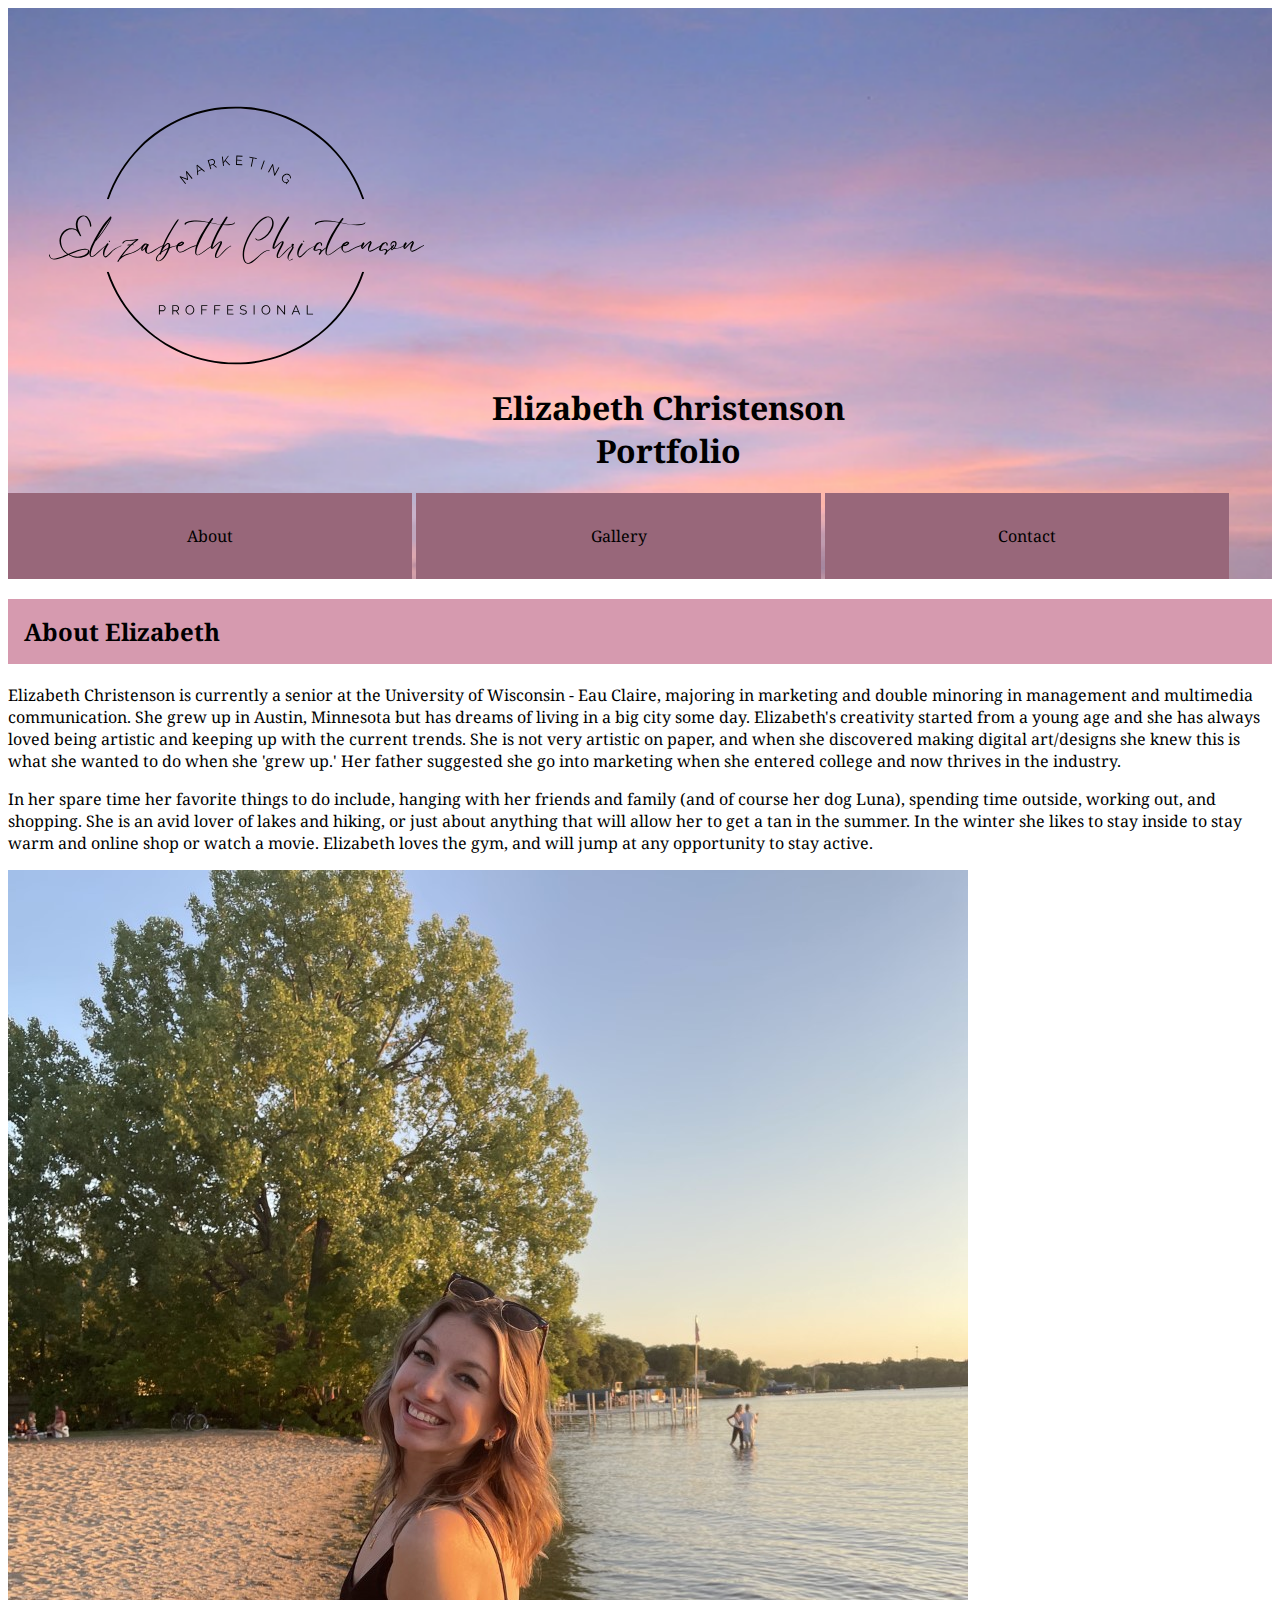
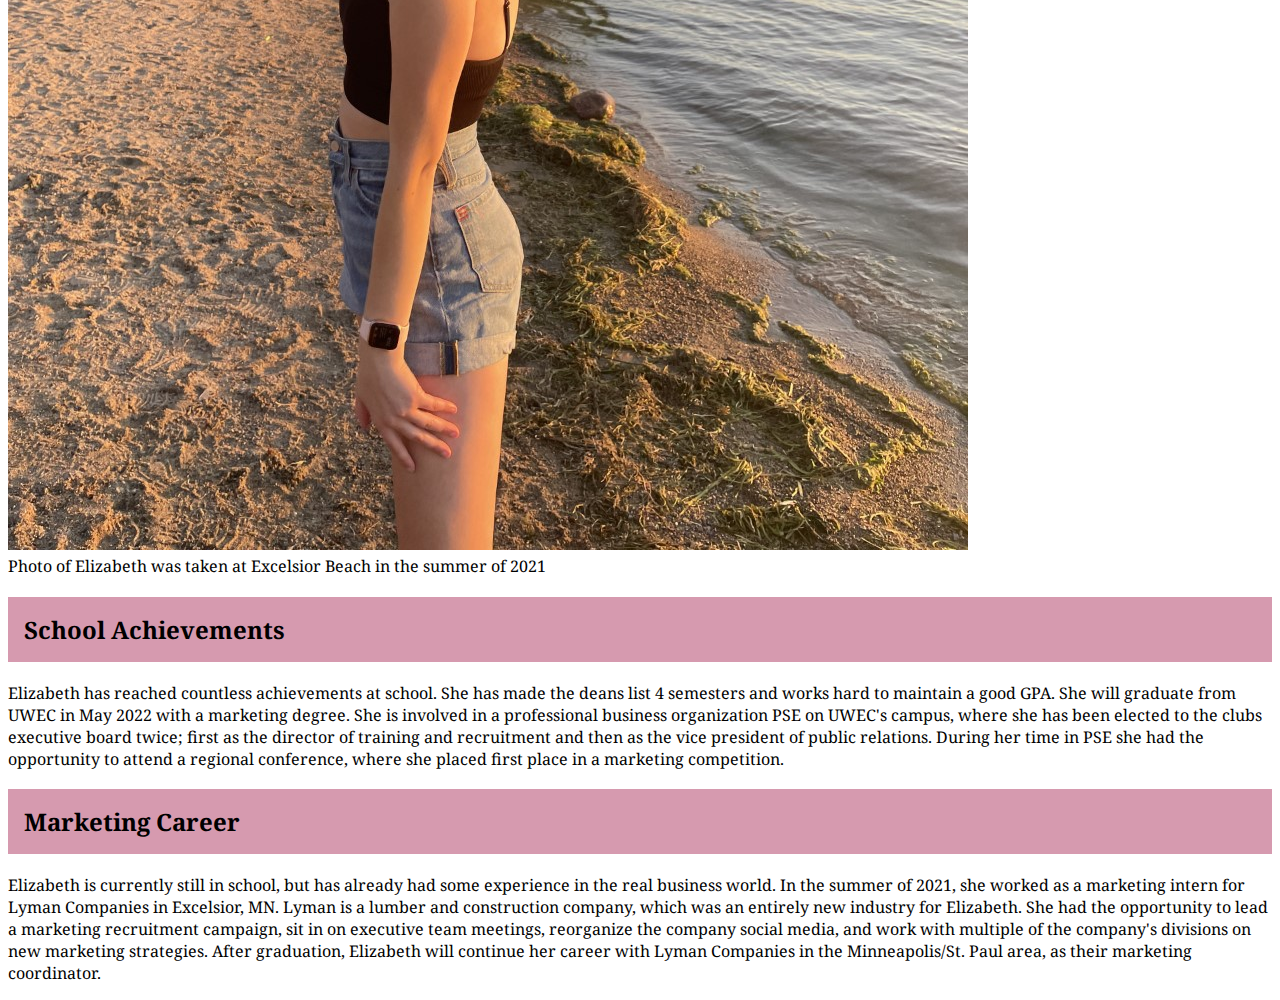
==== Portfolio Design/index.html @ 51850fca "portfolio" ====
<!DOCTYPE html>
<html lang="en">
<head>
    <meta charset="UTF-8">
    <meta http-equiv="X-UA-Compatible" content="IE=edge">
    <meta name="viewport" content="width=device-width, initial-scale=1.0">
    <title>Portfolio</title>
    <link rel="stylesheet" href="styles.css">
    <link rel="preconnect" href="https://fonts.googleapis.com">
    <link rel="preconnect" href="https://fonts.gstatic.com" crossorigin>
    <link href="https://fonts.googleapis.com/css2?family=Noto+Serif&display=swap" rel="stylesheet">
</head>
<body>
    <header>
        <Div>
        <img src="images/Portfolio Logo.svg" alt="logo">
        <h1>Elizabeth Christenson Portfolio</h1></Div>
        <nav>
            <a href="index.html">About</a>
            <a href="gallery.html">Gallery</a>
            <a href="contact.html">Contact</a>
        </nav>
    </header>
    <main>
        <section>
            <h2 id="about">About Elizabeth</h2>
            <p>
                Elizabeth Christenson is currently a senior at the University of Wisconsin - Eau Claire, majoring in marketing and double minoring in management and multimedia communication. She grew up in Austin, Minnesota but has dreams of living in a big city some day. Elizabeth's creativity started from a young age and she has always loved being artistic and keeping up with the current trends. She is not very artistic on paper, and when she discovered making digital art/designs she knew this is what she wanted to do when she 'grew up.' Her father suggested she go into marketing when she entered college and now thrives in the industry. 
            </p>
            <p>
                In her spare time her favorite things to do include, hanging with her friends and family (and of course her dog Luna), spending time outside, working out, and shopping. She is an avid lover of lakes and hiking, or just about anything that will allow her to get a tan in the summer. In the winter she likes to stay inside to stay warm and online shop or watch a movie. Elizabeth loves the gym, and will jump at any opportunity to stay active. 
            </p>
            <img src="images/elizabethonbeach.jpg" alt="Elizabeth on beach">
            <footer>Photo of Elizabeth was taken at Excelsior Beach in the summer of 2021</footer>
        </section>
        <section>
            <h2 id="school">School Achievements</h2>
            <p>
                Elizabeth has reached countless achievements at school. She has made the deans list 4 semesters and works hard to maintain a good GPA. She will graduate from UWEC in May 2022 with a marketing degree. She is involved in a professional business organization PSE on UWEC's campus, where she has been elected to the clubs executive board twice; first as the director of training and recruitment and then as the vice president of public relations. During her time in PSE she had the opportunity to attend a regional conference, where she placed first place in a marketing competition.    
            </p>
        </section>
        <section>
            <h2 id="marketing">Marketing Career</h2>
            <p>
                Elizabeth is currently still in school, but has already had some experience in the real business world. In the summer of 2021, she worked as a marketing intern for Lyman Companies in Excelsior, MN.  Lyman is a lumber and construction company, which was an entirely new industry for Elizabeth. She had the opportunity to lead a marketing recruitment campaign, sit in on executive team meetings, reorganize the company social media, and work with multiple of the company's divisions on new marketing strategies. After graduation, Elizabeth will continue her career with Lyman Companies in the Minneapolis/St. Paul area, as their marketing coordinator. 
            </p>
        </section>
    </main>
</body>
</html>
---- Portfolio Design/styles.css ----
header{
    background-image: url(images/backgroundsunset.png);
    font-family:'Noto Serif', serif ;
    display: flex;
    flex-wrap: wrap;
    background-size: cover;
}
header img{
    width: 45%;
}
nav{
    flex-basis: 100%;
}
header h1{
    display: inline-block;
    width: 40%;
    text-align: center;
}
header>nav>a{
    background-color: #98677a;
    color: black;
    text-decoration: none;
    padding: 2rem 0;
    display: inline-block;
    width: 32%;
    text-align: center;
}
header>nav{
    padding-top: 0;
    padding-bottom: 0;
    padding-right: 0;
    padding-left: 0;
}
body{
    font-family: 'Noto Serif', serif ;
    margin: 2;
}
img{
    max-width: 100%;
}
#about{
    background-color: #d69aaf;
    padding: 1rem;
}
#school{
    background-color: #d69aaf;
    padding: 1rem;
}
#marketing{
    background-color: #d69aaf;
    padding: 1rem;
}
#gallery{
    background-color: #d69aaf;
    padding: 1rem;
}
#intern{
    background-color: #d69aaf;
    padding: 1rem;
}
#pse{
    background-color: #d69aaf;
    padding: 1rem;
}
#schoolcontent{
    background-color: #d69aaf;
    padding: 1rem;
}
#contact{
    background-color: #d69aaf;
    padding: 1rem;
}
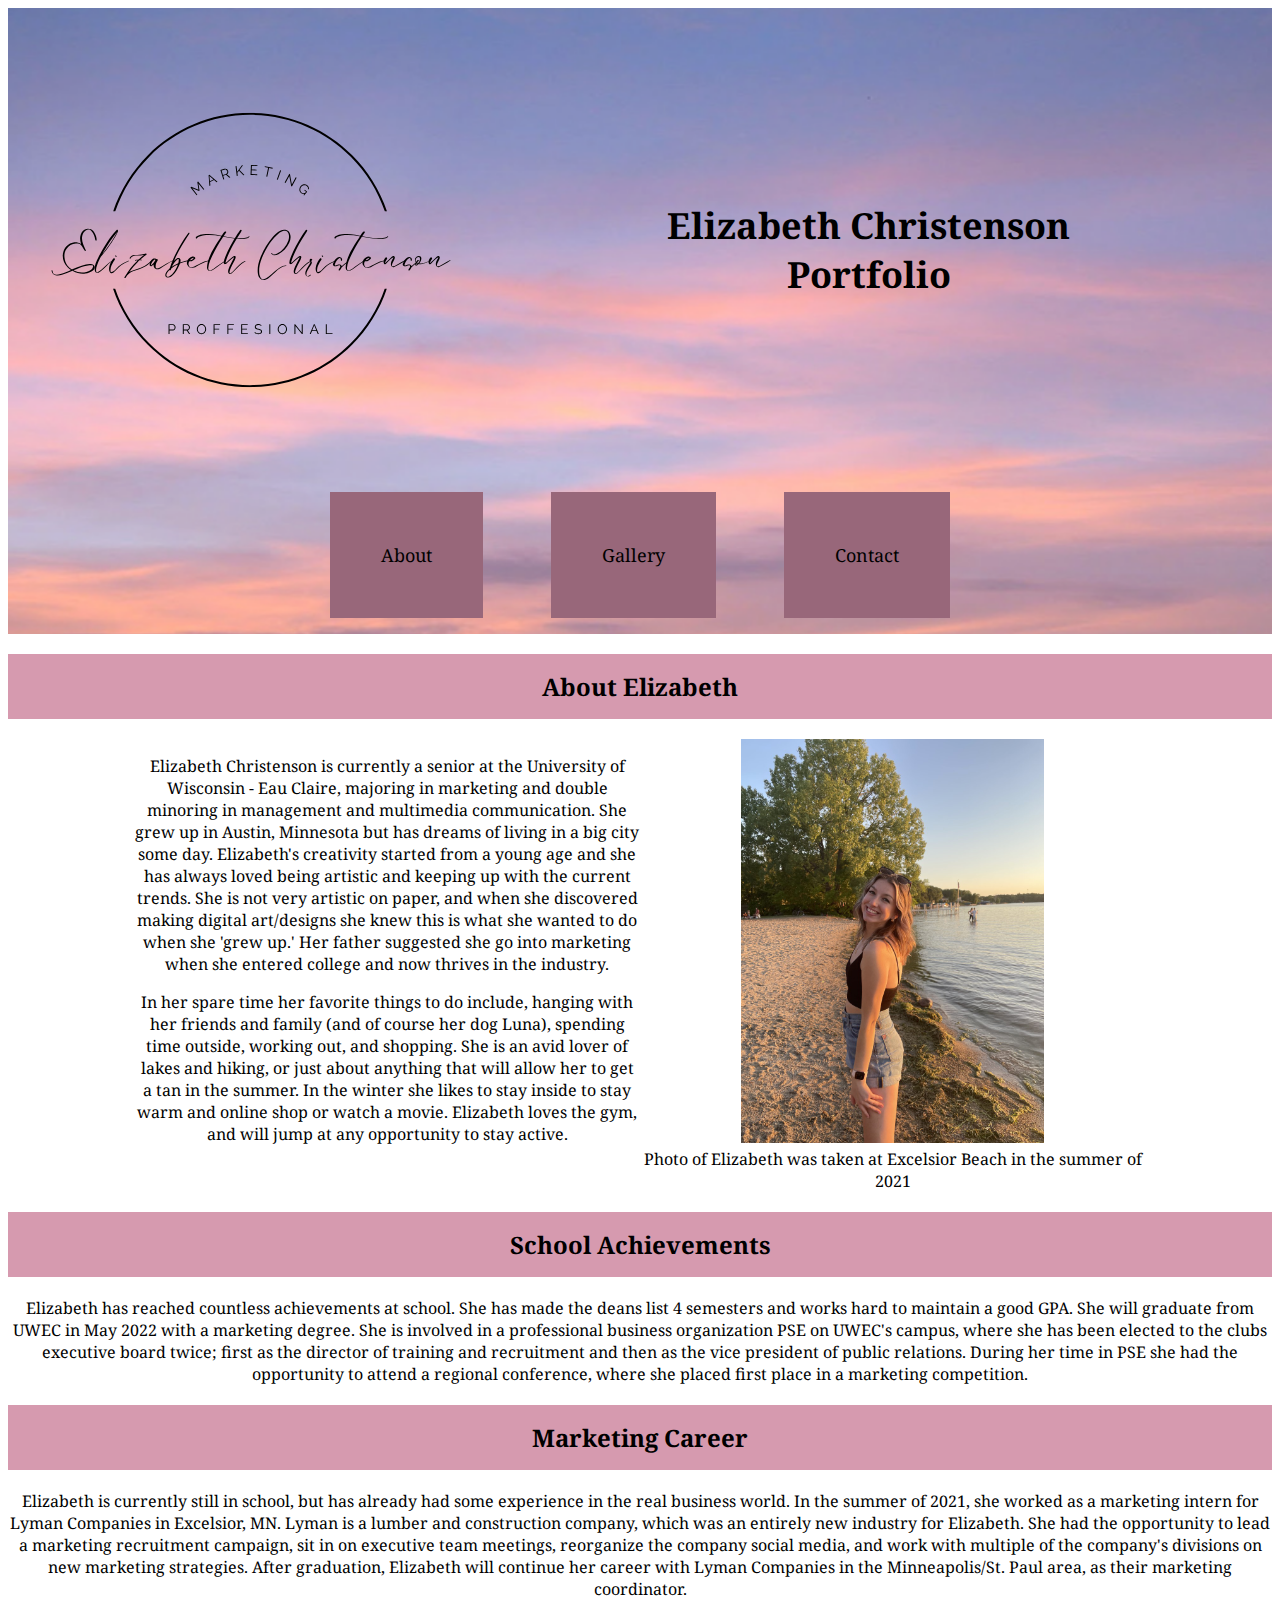
==== commit 8721b8aa: "portfolio" ====
--- a/Portfolio Design/index.html
+++ b/Portfolio Design/index.html
@@ -9,10 +9,19 @@
     <link rel="preconnect" href="https://fonts.googleapis.com">
     <link rel="preconnect" href="https://fonts.gstatic.com" crossorigin>
     <link href="https://fonts.googleapis.com/css2?family=Noto+Serif&display=swap" rel="stylesheet">
+    <link rel="apple-touch-icon" sizes="180x180" href="images/apple-touch-icon.png">
+    <link rel="icon" type="image/png" sizes="32x32" href="images/favicon-32x32.png">
+    <link rel="icon" type="image/png" sizes="16x16" href="images/favicon-16x16.png">
+    <link rel="manifest" href="images/site.webmanifest">
+    <link rel="mask-icon" href="images/safari-pinned-tab.svg" color="#5bbad5">
+    <link rel="shortcut icon" href="images/favicon.ico">
+    <meta name="msapplication-TileColor" content="#da532c">
+    <meta name="msapplication-config" content="images/browserconfig.xml">
+    <meta name="theme-color" content="#ffffff">
 </head>
 <body>
     <header>
-        <Div>
+        <Div >
         <img src="images/Portfolio Logo.svg" alt="logo">
         <h1>Elizabeth Christenson Portfolio</h1></Div>
         <nav>
@@ -22,24 +31,25 @@
         </nav>
     </header>
     <main>
-        <section>
+        <section class="about">
             <h2 id="about">About Elizabeth</h2>
-            <p>
+            
+            <div><p>
                 Elizabeth Christenson is currently a senior at the University of Wisconsin - Eau Claire, majoring in marketing and double minoring in management and multimedia communication. She grew up in Austin, Minnesota but has dreams of living in a big city some day. Elizabeth's creativity started from a young age and she has always loved being artistic and keeping up with the current trends. She is not very artistic on paper, and when she discovered making digital art/designs she knew this is what she wanted to do when she 'grew up.' Her father suggested she go into marketing when she entered college and now thrives in the industry. 
             </p>
             <p>
                 In her spare time her favorite things to do include, hanging with her friends and family (and of course her dog Luna), spending time outside, working out, and shopping. She is an avid lover of lakes and hiking, or just about anything that will allow her to get a tan in the summer. In the winter she likes to stay inside to stay warm and online shop or watch a movie. Elizabeth loves the gym, and will jump at any opportunity to stay active. 
-            </p>
-            <img src="images/elizabethonbeach.jpg" alt="Elizabeth on beach">
-            <footer>Photo of Elizabeth was taken at Excelsior Beach in the summer of 2021</footer>
+            </p></div>
+            <div><img src="images/elizabethonbeach.jpg" alt="Elizabeth on beach">
+            <footer>Photo of Elizabeth was taken at Excelsior Beach in the summer of 2021</footer></div>
         </section>
-        <section>
+        <section class="school">
             <h2 id="school">School Achievements</h2>
             <p>
                 Elizabeth has reached countless achievements at school. She has made the deans list 4 semesters and works hard to maintain a good GPA. She will graduate from UWEC in May 2022 with a marketing degree. She is involved in a professional business organization PSE on UWEC's campus, where she has been elected to the clubs executive board twice; first as the director of training and recruitment and then as the vice president of public relations. During her time in PSE she had the opportunity to attend a regional conference, where she placed first place in a marketing competition.    
             </p>
         </section>
-        <section>
+        <section class="marketing">
             <h2 id="marketing">Marketing Career</h2>
             <p>
                 Elizabeth is currently still in school, but has already had some experience in the real business world. In the summer of 2021, she worked as a marketing intern for Lyman Companies in Excelsior, MN.  Lyman is a lumber and construction company, which was an entirely new industry for Elizabeth. She had the opportunity to lead a marketing recruitment campaign, sit in on executive team meetings, reorganize the company social media, and work with multiple of the company's divisions on new marketing strategies. After graduation, Elizabeth will continue her career with Lyman Companies in the Minneapolis/St. Paul area, as their marketing coordinator. 
--- a/Portfolio Design/styles.css
+++ b/Portfolio Design/styles.css
@@ -22,8 +22,9 @@
     text-decoration: none;
     padding: 2rem 0;
     display: inline-block;
-    width: 32%;
+    width: 30%;
     text-align: center;
+    border: 3px solid transparent;
 }
 header>nav{
     padding-top: 0;
@@ -69,4 +70,98 @@
 #contact{
     background-color: #d69aaf;
     padding: 1rem;
-}+}
+header>nav>a:hover{
+    background-color: #d69aaf;
+    color: black;
+    border: 3px solid #98677a;
+}
+@media (min-width: 700px){
+    header>div{
+        display: flex;
+        align-items: center;
+        justify-content: space-between;
+        font-size: large;
+    }
+    header>nav>a{
+        font-size: large;
+        width: unset;
+        padding: 3rem;
+        margin: 0 2rem;
+    }
+    header>nav{
+        text-align: center;
+        margin-bottom: 1rem;
+    }
+    h2{
+        text-align: center;
+    }
+    h3{
+        text-align: center;
+    }
+    .about{
+        display: flex;
+        flex-wrap: wrap;
+        justify-content: center;
+        text-align: center;
+    }
+    .about img{
+        max-width: 60%;
+    }
+    #about{
+        flex-basis: 100%;
+    }
+    .about div{
+        flex-basis: 40%;
+    }
+    .school{
+        text-align: center;
+    }
+    .marketing{
+        text-align: center;
+    }
+    .contact{
+        display: flex;
+        flex-wrap: wrap;
+        justify-content: center;
+        text-align: center;
+    }
+    .contact img{
+        max-width: 20%;
+    }
+    #contact{
+        flex-basis: 100%;
+    }
+    .contact div{
+        flex-basis: 40%;
+    }
+    .gallary{
+        text-align: center;
+    }
+    .intern{
+        text-align: center;
+    }
+    .pse{
+        text-align: center;
+    }
+    .schoolcontent{
+        text-align: center;
+    }
+    .schoolcontent>img{
+        max-width: 50%;
+    }
+    .pse>img{
+        max-width: 30%;
+        margin: 2rem;
+    }
+    .intern>img{
+        max-width: 40%;
+        margin: 2rem;
+    }
+    .intern div{
+        max-width: 28%;
+        margin: auto;
+    }
+
+}
+
